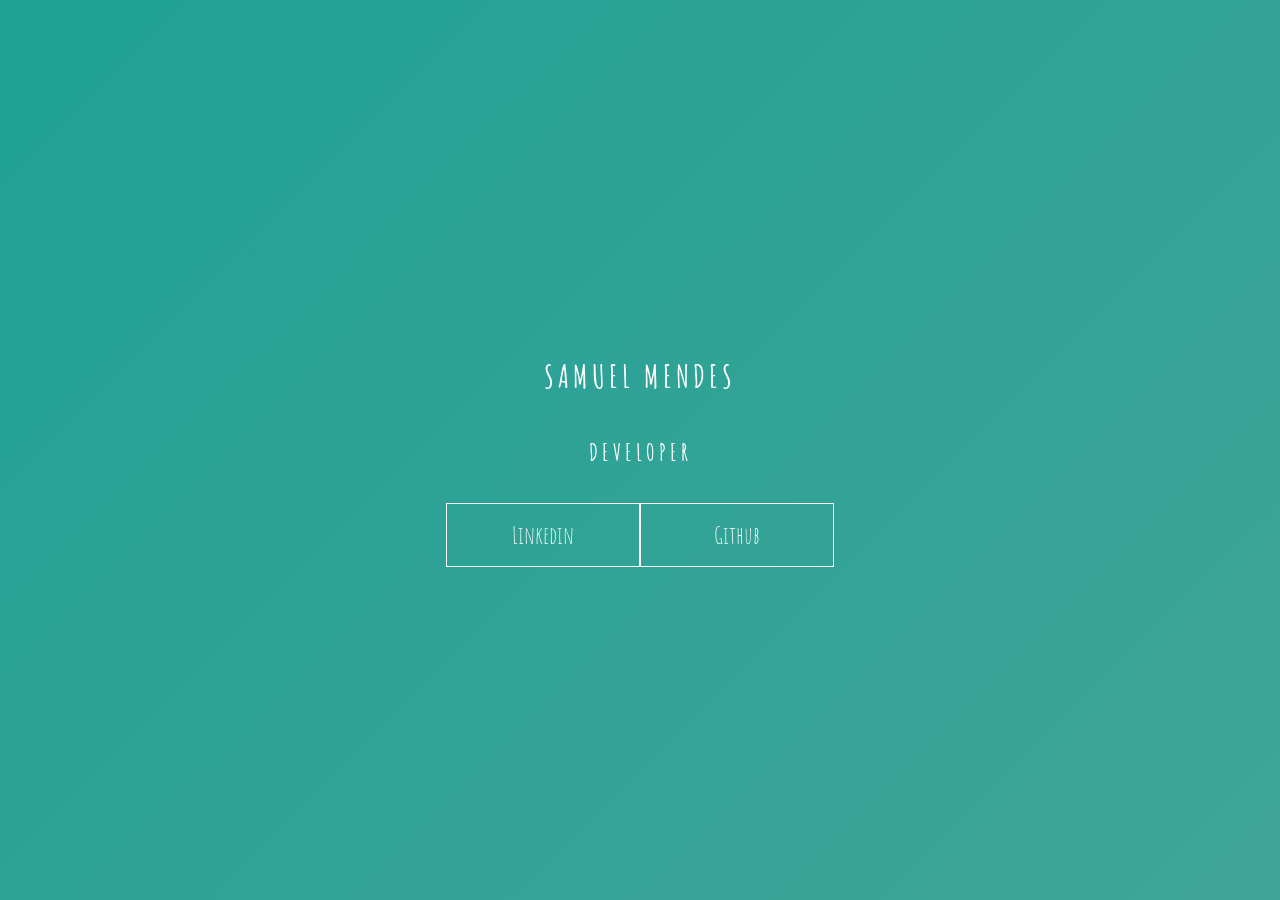
==== index.html @ 477ae82b "New update" ====
<!DOCTYPE html>
<html lang="en">
<head>
    <meta charset="UTF-8">
    <meta name="viewport" content="width=device-width, initial-scale=1.0">
    <link rel="stylesheet" href="style.css">
    <title>Samuel Mendes</title>
</head>
<body>
    <main class="wrapper">
        <h1>Samuel Mendes</h1>
        <h2>Developer</h2>
        <div class="social-media">
            <a href="#">Linkedin</a>
            <a href="#">Github</a>
        </div>
    </main>
</body>
</html>
---- style.css ----
@import url('https://fonts.googleapis.com/css2?family=Amatic+SC&display=swap');

body {
    margin: 0;
    padding: 0;
    color: #ffffff;
    font-family: 'amatic sc', sans-serif;
}

.wrapper {
    height: 100vh;
    width: 100vw;
    background: linear-gradient(-45deg, #5e0878, #085078, #4ca59b, #1fa194);
    background-size: 400% 400%;
    display: flex;
    flex-direction: column;
    justify-content: center;
    align-items: center;
    animation: backgroundTransition 8s ease-in-out infinite;
}

h1 {
    text-transform: uppercase;
    letter-spacing: 4px;
}

h2 {
    text-transform: uppercase;
    letter-spacing: 4px;
}

.social-media {
    margin-top: 1rem;
    display: flex;
}

a {
    text-decoration: none;
    color: #ffffff;
    font-size: 24px;
    padding: 1rem 4rem;
    border: 1px solid #ffffff;
    min-width: 4rem;
    display: flex;
    justify-content: center;
    align-items: center;
    transition: .5s cubic-bezier(0.55, 0.025, 0.675, 0.97);
}

a:hover {
    color: #085078;
    background-color: #ffffff;
}

@keyframes backgroundTransition {
    0% {
        background-position:  0% 80%;
    }
    50% {
        background-position: 80% 100%;
    }
    100% {
        background-position: 0% 90%;
    }
}
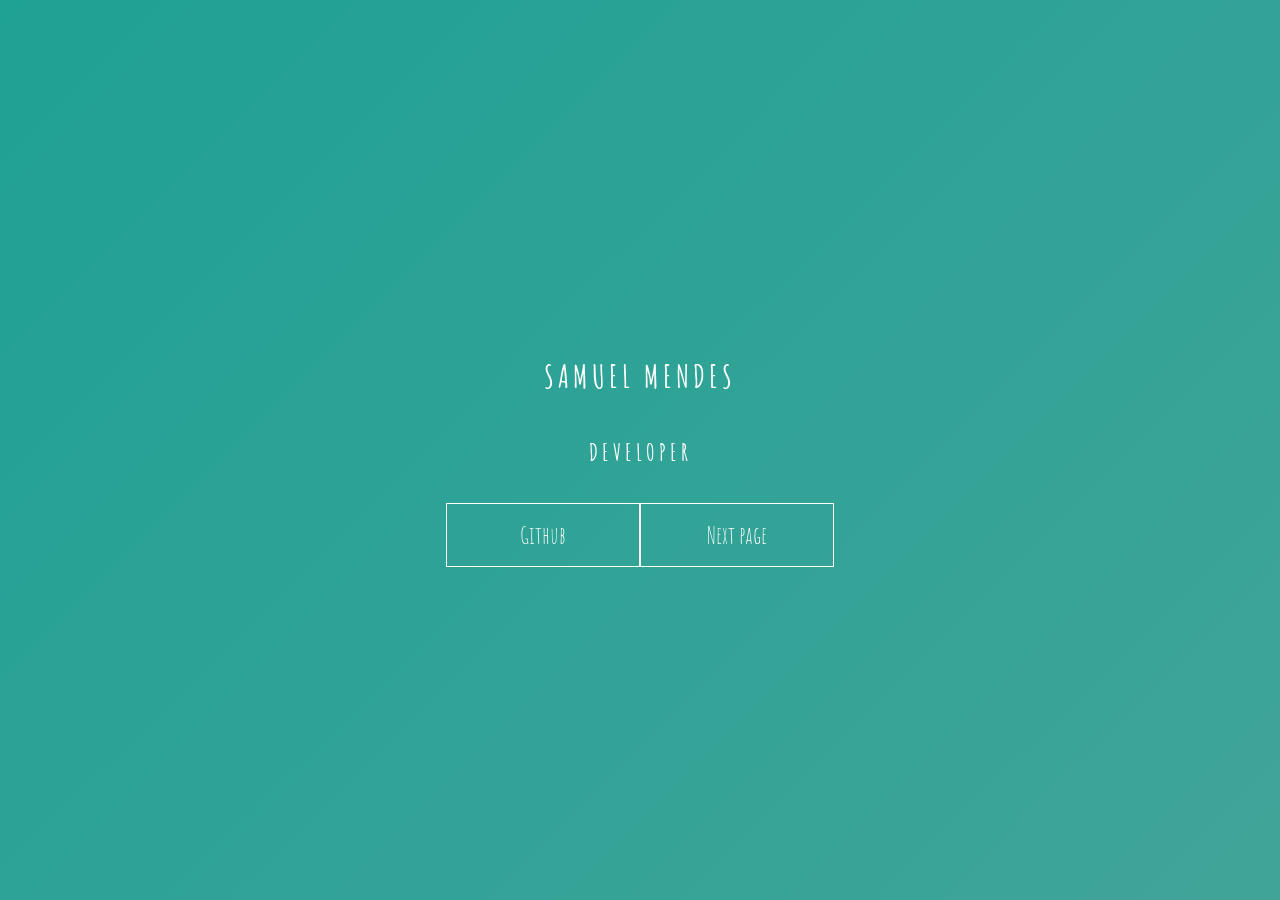
==== commit 8e2b00db: "New update to index.html" ====
--- a/index.html
+++ b/index.html
@@ -11,8 +11,8 @@
         <h1>Samuel Mendes</h1>
         <h2>Developer</h2>
         <div class="social-media">
-            <a href="#">Linkedin</a>
             <a href="#">Github</a>
+            <a href="./page2.html">Next page</a>
         </div>
     </main>
 </body>
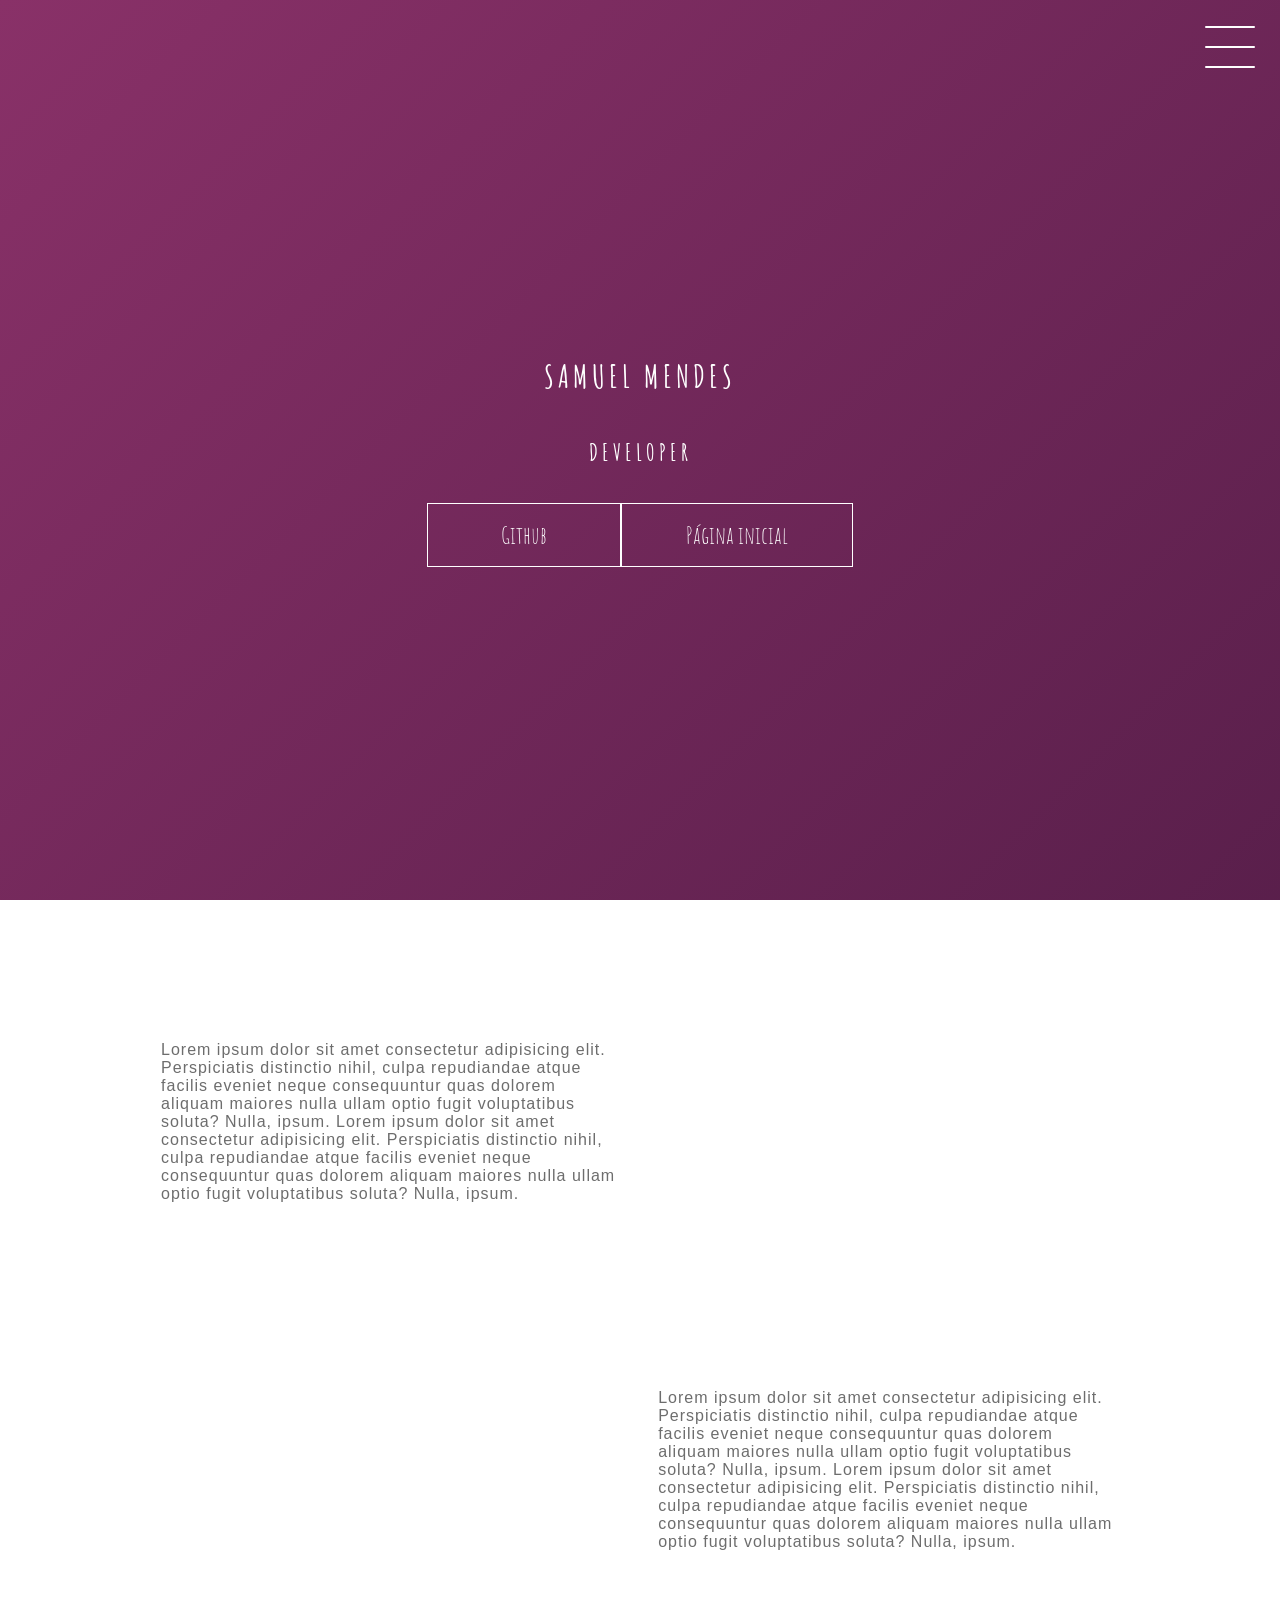
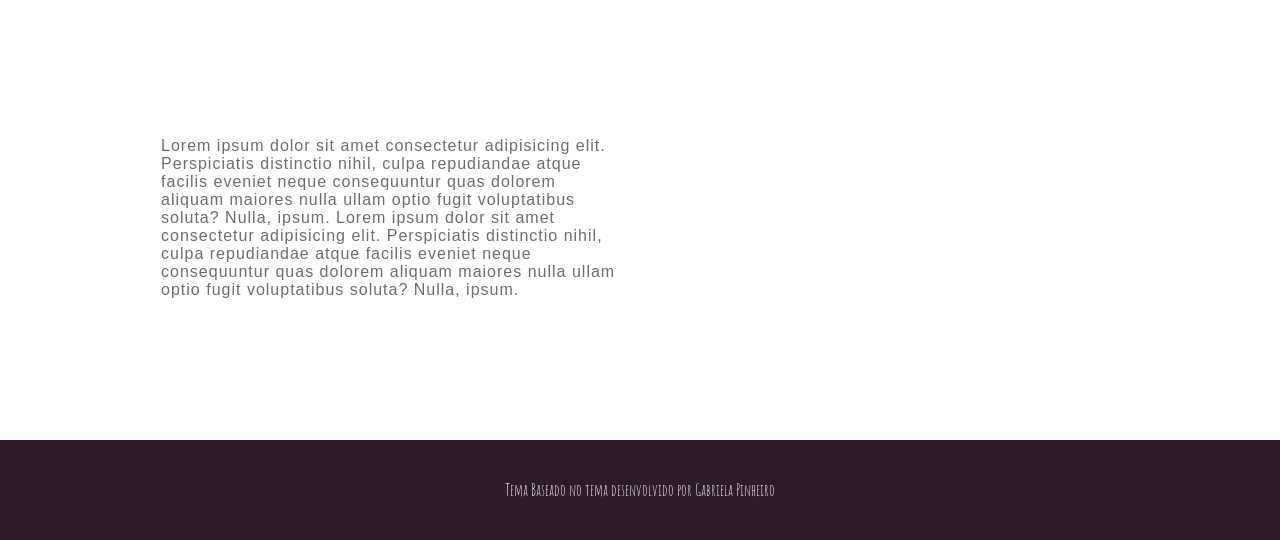
==== commit 27fb5dac: "Project page from single html file" ====
--- a/index.html
+++ b/index.html
@@ -1,19 +1,94 @@
 <!DOCTYPE html>
-<html lang="en">
+<html lang="pt-br">
 <head>
     <meta charset="UTF-8">
     <meta name="viewport" content="width=device-width, initial-scale=1.0">
-    <link rel="stylesheet" href="style.css">
+    <link rel="stylesheet" href="./css/main.css">
+    <link rel="stylesheet" href="./css/cards.css">
+    <link rel="stylesheet" href="./css/menu.css">
+    <link rel="stylesheet" href="./css/header.css">
     <title>Samuel Mendes</title>
 </head>
 <body>
-    <main class="wrapper">
+    <header class="header-wrapper">
+        <div class="header">
+            <div class="checkbox-container">
+                <div class="checkbox-wrapper">
+                    <input type="checkbox" id="toggle">
+                    <label class="checkbox" for="toggle">
+                        <div class="trace"></div>
+                        <div class="trace"></div>
+                        <div class="trace"></div>
+                    </label>
+                    <div class="menu"></div>
+                    <nav class="menu-items">
+                        <ul>
+                            <li>
+                                <a href="#">Página Inicial</a>
+                            </li>
+                            <li>
+                                <a href="#">Sobre</a>
+                            </li>
+                            <li>
+                                <a href="#">Projetos</a>
+                            </li>
+                        </ul>
+                    </nav>
+                </div>
+            </div>
+        </div>
         <h1>Samuel Mendes</h1>
         <h2>Developer</h2>
         <div class="social-media">
             <a href="#">Github</a>
-            <a href="./page2.html">Next page</a>
+            <a href="#">Página inicial</a>
         </div>
-    </main>
+    </header>
+    <div class="container">
+        <div class="card-container">
+            <div class="card-text">Lorem ipsum dolor sit amet consectetur adipisicing elit. Perspiciatis distinctio nihil, culpa repudiandae atque facilis eveniet neque
+             consequuntur quas dolorem aliquam maiores nulla ullam optio fugit voluptatibus soluta? Nulla, ipsum.
+             Lorem ipsum dolor sit amet consectetur adipisicing elit. Perspiciatis distinctio nihil, culpa repudiandae atque facilis eveniet neque
+             consequuntur quas dolorem aliquam maiores nulla ullam optio fugit voluptatibus soluta? Nulla, ipsum.
+            </div>
+            <div class="card">
+                <div class="card-wrapper">
+                    <h2>Github</h2>
+                    <p>Veja meus projetos!</p>
+                </div>
+            </div>
+        </div>
+
+        <div class="card-container">
+            <div class="card">
+                <div class="card-wrapper">
+                    <h2>Linkedin</h2>
+                    <p>Vem ver minha carreira profissional!</p>
+                </div>
+            </div>
+            <div class="card-text">Lorem ipsum dolor sit amet consectetur adipisicing elit. Perspiciatis distinctio nihil, culpa repudiandae atque facilis eveniet neque
+             consequuntur quas dolorem aliquam maiores nulla ullam optio fugit voluptatibus soluta? Nulla, ipsum.
+             Lorem ipsum dolor sit amet consectetur adipisicing elit. Perspiciatis distinctio nihil, culpa repudiandae atque facilis eveniet neque
+             consequuntur quas dolorem aliquam maiores nulla ullam optio fugit voluptatibus soluta? Nulla, ipsum.
+            </div>
+        </div>
+        
+        <div class="card-container">
+            <div class="card-text">Lorem ipsum dolor sit amet consectetur adipisicing elit. Perspiciatis distinctio nihil, culpa repudiandae atque facilis eveniet neque
+             consequuntur quas dolorem aliquam maiores nulla ullam optio fugit voluptatibus soluta? Nulla, ipsum.
+             Lorem ipsum dolor sit amet consectetur adipisicing elit. Perspiciatis distinctio nihil, culpa repudiandae atque facilis eveniet neque
+             consequuntur quas dolorem aliquam maiores nulla ullam optio fugit voluptatibus soluta? Nulla, ipsum.
+            </div>
+            <div class="card">
+                <div class="card-wrapper">
+                    <h2>Instagram</h2>
+                    <p>Ou mais do meu dia-a-dia ;)</p>
+                </div>
+            </div>
+        </div>
+    </div>
+    <footer class="footer">
+        Tema Baseado no tema desenvolvido por Gabriela Pinheiro 
+    </footer>
 </body>
 </html>
--- a/css/main.css
+++ b/css/main.css
@@ -0,0 +1,65 @@
+@import url('https://fonts.googleapis.com/css2?family=Amatic+SC&display=swap');
+
+body {
+    margin: 0;
+    padding: 0;
+    color: #ffffff;
+    font-family: 'amatic sc', sans-serif;
+}
+
+.wrapper {
+    height: 100vh;
+    width: 100vw;
+    background: linear-gradient(-45deg, #5e0878, #085078, #4ca59b, #1fa194);
+    background-size: 400% 400%;
+    display: flex;
+    flex-direction: column;
+    justify-content: center;
+    align-items: center;
+    animation: backgroundTransition 8s ease-in-out infinite;
+}
+
+h1 {
+    text-transform: uppercase;
+    letter-spacing: 4px;
+}
+
+h2 {
+    text-transform: uppercase;
+    letter-spacing: 4px;
+}
+
+.social-media {
+    margin-top: 1rem;
+    display: flex;
+}
+
+a {
+    text-decoration: none;
+    color: #ffffff;
+    font-size: 24px;
+    padding: 1rem 4rem;
+    border: 1px solid #ffffff;
+    min-width: 4rem;
+    display: flex;
+    justify-content: center;
+    align-items: center;
+    transition: .5s cubic-bezier(0.55, 0.025, 0.675, 0.97);
+}
+
+a:hover {
+    color: #085078;
+    background-color: #ffffff;
+}
+
+@keyframes backgroundTransition {
+    0% {
+        background-position:  0% 80%;
+    }
+    50% {
+        background-position: 80% 100%;
+    }
+    100% {
+        background-position: 0% 90%;
+    }
+}
--- a/css/cards.css
+++ b/css/cards.css
@@ -0,0 +1,143 @@
+
+/* CARDS */
+
+.container {
+    width: 100%;
+    height: auto;
+    display: flex;
+    flex-direction: column;
+    justify-content: space-evenly;
+    align-items: center;
+    margin: 3rem 0;
+}
+
+.card-container {
+    display: flex;
+    align-items: center;
+    justify-content: space-evenly;
+    width: 90%;
+}
+
+.card {
+    height: 300px;
+    width: 400px;
+    margin: 3rem 0 0 0;
+    background-image: url('./room.jpg');
+    background-position: center;
+    background-repeat: no-repeat;
+    background-size: cover;
+    display: flex;
+    justify-content: center;
+    align-items: center;
+    filter: grayscale(0.5);
+    color: white;
+    cursor: pointer;
+    transition: 0.3s;
+}
+
+.card-text {
+    width: 40%;
+    font-family: sans-serif;
+    letter-spacing: 1px;
+    color: rgb(109, 109, 109);
+}
+
+.card-wrapper {
+    text-align: center;
+    display: flex;
+    flex-direction: column;
+    justify-content: center;
+    align-items: center;
+    position: relative;
+}
+
+.card-wrapper::before {
+    content: '';
+    position: absolute;
+    height: 100px;
+    width: 100px;
+    display: block;
+    border: 1px solid white;
+    opacity: 0;
+    transition: 0.3s;
+}
+
+.card-wrapper h2 {
+    font-size: 40px;
+    text-transform: uppercase;
+    letter-spacing: 4px;
+    margin: 0;
+    transition: 0.3s;
+}
+
+.card-wrapper p {
+    font-size: 0;
+    visibility: hidden;
+    opacity: 0;
+    font-weight: bold;
+    text-transform: uppercase;
+    transition: 0.3s;
+}
+
+.card:hover {
+    filter: unset;
+}
+
+.card:hover > .card-wrapper::before {
+    height: 250px;
+    width: 350px;
+    opacity: 1;
+}
+
+.card:hover > .card-wrapper p {
+    opacity: 1;
+    visibility: visible;
+    font-size: 14px;
+}
+
+/* FOOTER */
+
+.footer {
+    width: 100%;
+    height: 100px;
+    background-color: #2E1C2B;
+    display: flex;
+    justify-content: center;
+    align-items: center;
+}
+
+@media (max-width: 800px) {
+    .social-media {
+        display: flex;
+        flex-direction: column;
+    }
+
+    .container {
+        margin-top: 0;
+    }
+
+    .card-container {
+        flex-direction: column;
+    }
+
+    .container .card-container:nth-child(1),
+    .container .card-container:nth-child(3) {
+        flex-direction: column-reverse;
+    }
+
+    .card {
+        height: 250px;
+        width: 250px;
+    }
+
+    .card-text {
+        width: 90%;
+        margin-top: 2rem;
+        text-align: center;
+    }
+
+    .card:hover > .card-wrapper::before {
+        height: 190px;
+        width: 190px;
+    }
+}
--- a/css/menu.css
+++ b/css/menu.css
@@ -0,0 +1,129 @@
+
+/* MENU */
+
+.menu {
+    position: absolute;
+    top: 28px;
+    right: 30px;
+    background: transparent;
+    height: 40px;
+    width: 40px;
+    border-radius: 50%;
+    box-shadow: 0px 0px 0px 0px white;
+    z-index: -1;
+    transition: 400ms ease-in-out 0s;
+}
+
+.menu-items {
+    position: fixed;
+    top: 0;
+    left: 0;
+    width: 100%;
+    height: 100vh;
+    display: flex;
+    justify-content: center;
+    align-items: center;
+    z-index: 2;
+    opacity: 0;
+    visibility: hidden;
+    transition: 400ms ease-in-out 0s;
+}
+
+.menu-items ul {
+    list-style-type: none;
+}
+
+.menu-items ul li a{
+    margin: 10px 0;
+    color: #2E1C2B;
+    text-decoration: none;
+    text-transform: uppercase;
+    letter-spacing: 4px;
+    font-size: 40px;
+}
+
+/* ANIMAÇÃO DO MENU */
+
+#toggle:checked + .checkbox .trace:nth-child(1) {
+    transform: rotate(45deg);
+    background-color: #2E1C2B;
+    top: 47px;
+}
+
+#toggle:checked + .checkbox .trace:nth-child(2) {
+    transform:  translateX(-100px);
+    width: 30px;
+    visibility: hidden;
+    opacity: 0;
+}
+
+#toggle:checked + .checkbox .trace:nth-child(3) {
+    transform: rotate(-45deg);
+    background-color: #2E1C2B;
+    top: 48px;
+}
+
+#toggle:checked + .checkbox {
+    background-color: white;
+}
+
+#toggle:checked ~ .menu{
+    box-shadow: 0px 0px 0px 100vmax white;
+    z-index: 1;
+}
+
+#toggle:checked ~ .menu-items{
+    visibility: visible;
+    opacity: 1;
+}
+
+
+
+/* MENU HAMBURGUER */
+
+.checkbox-container {
+    display: flex;
+    justify-content: center;
+    align-items: center;
+}
+
+.checkbox {
+    height: 100px;
+    width: 100px;
+    position: absolute;
+    top: 0;
+    right: 0;
+    display: flex;
+    justify-content: center;
+    cursor: pointer;
+    z-index: 9999;
+    transition: 400ms ease-in-out 0s;
+}
+
+.checkbox .trace {
+    width: 50px;
+    height: 2px;
+    background-color: white;
+    position: absolute;
+    border-radius: 4px;
+    transition: 0.5s ease-in-out;
+}
+
+.checkbox .trace:nth-child(1) {
+    top: 26px;
+    transform: rotate(0);
+}
+
+.checkbox .trace:nth-child(2) {
+    top: 46px;
+    transform: rotate(0);
+}
+
+.checkbox .trace:nth-child(3) {
+    top: 66px;
+    transform: rotate(0);
+}
+
+#toggle {
+    display: none;
+}
--- a/css/header.css
+++ b/css/header.css
@@ -0,0 +1,60 @@
+
+/* HEADER */
+
+.header-wrapper {
+    height: 100vh;
+    width: 100vw;
+    background: linear-gradient(-45deg, #050404, #2E1C2B, #4A1942, #893168);
+    background-size: 400% 400%;
+    display: flex;
+    flex-direction: column;
+    justify-content: center;
+    align-items: center;
+    animation: backgroundTransition 8s ease-in-out infinite;
+    position: relative;
+}
+
+h1 {
+    text-transform: uppercase;
+    letter-spacing: 4px;
+}
+
+h2 {
+    text-transform: uppercase;
+    letter-spacing: 4px;
+}
+
+.social-media {
+    margin-top: 1rem;
+    display: flex;
+}
+
+.social-media a {
+    text-decoration: none;
+    color: #ffffff;
+    font-size: 24px;
+    padding: 1rem 4rem;
+    border: 1px solid #ffffff;
+    min-width: 4rem;
+    display: flex;
+    justify-content: center;
+    align-items: center;
+    transition: .5s cubic-bezier(0.55, 0.025, 0.675, 0.97);
+}
+
+a:hover {
+    color: #2E1C2B;
+    background-color: #ffffff;
+}
+
+@keyframes backgroundTransition {
+    0% {
+        background-position:  0% 80%;
+    }
+    50% {
+        background-position: 80% 100%;
+    }
+    100% {
+        background-position: 0% 90%;
+    }
+}
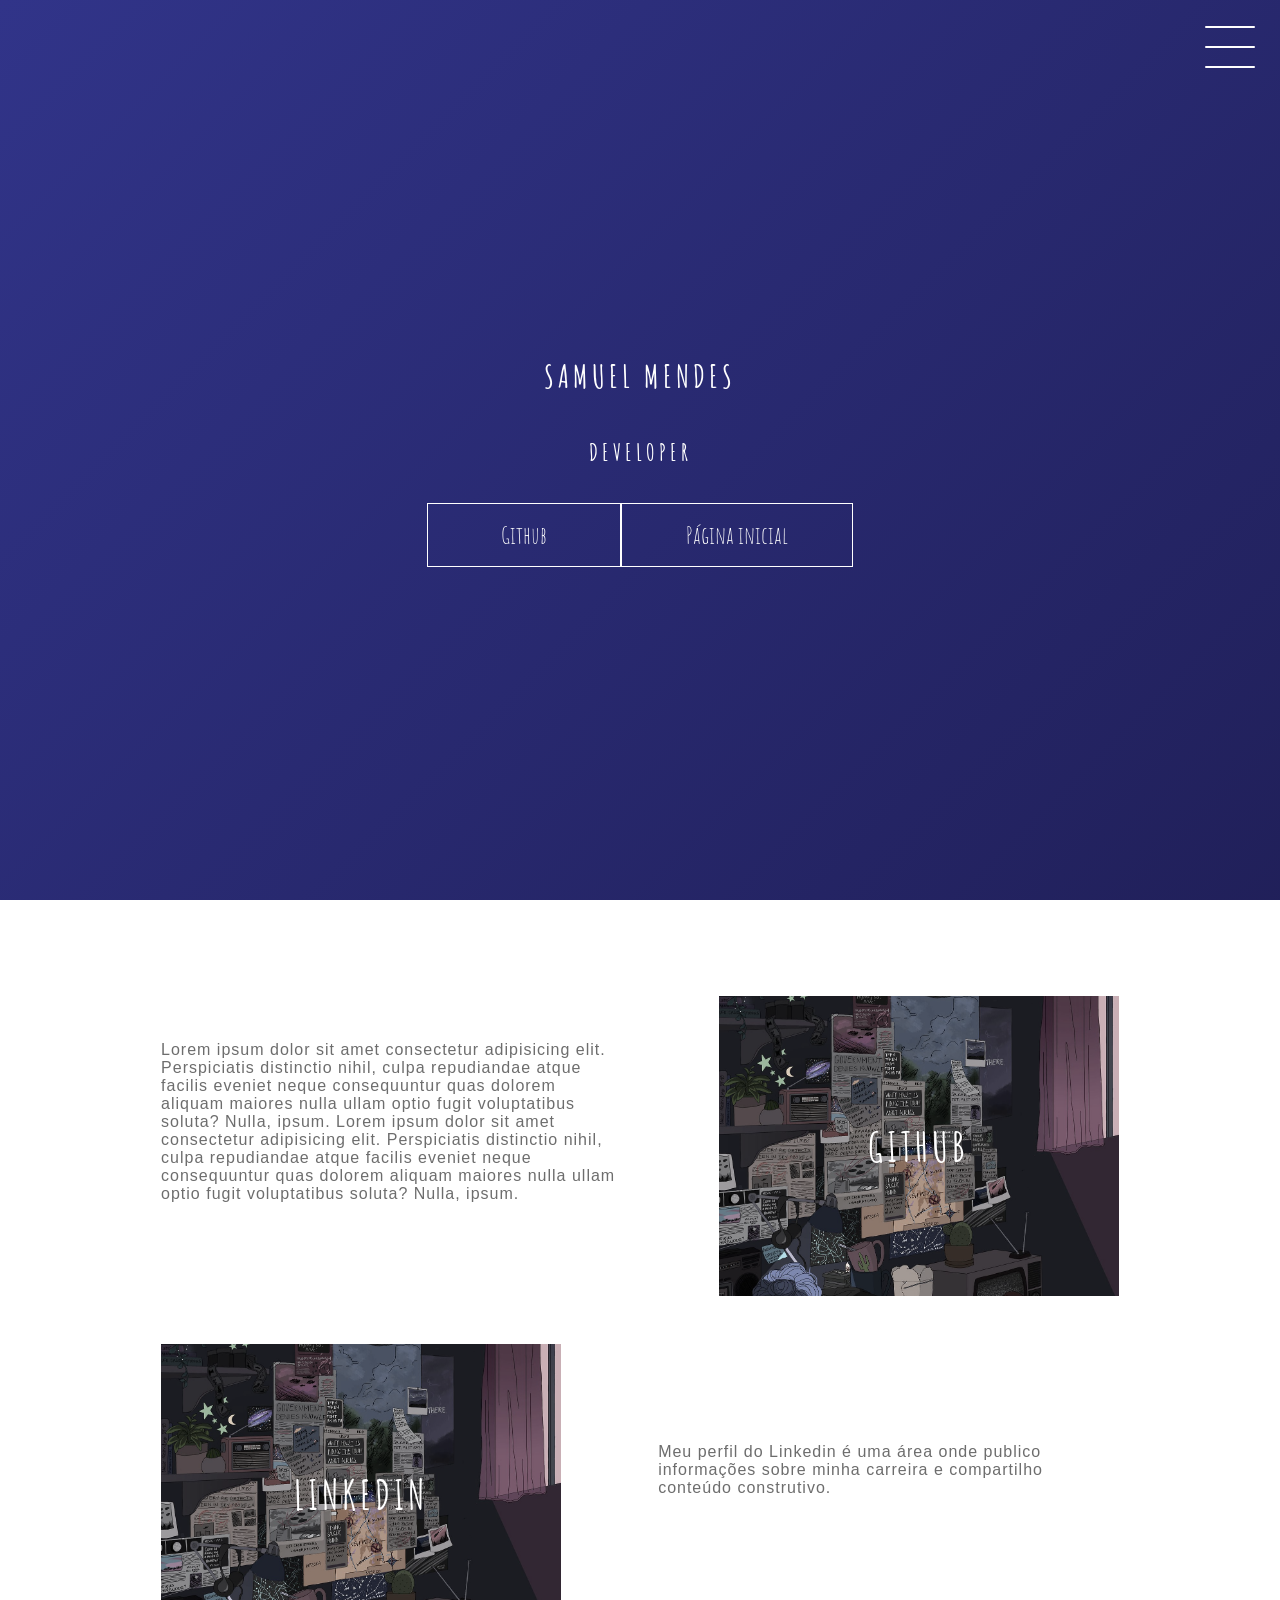
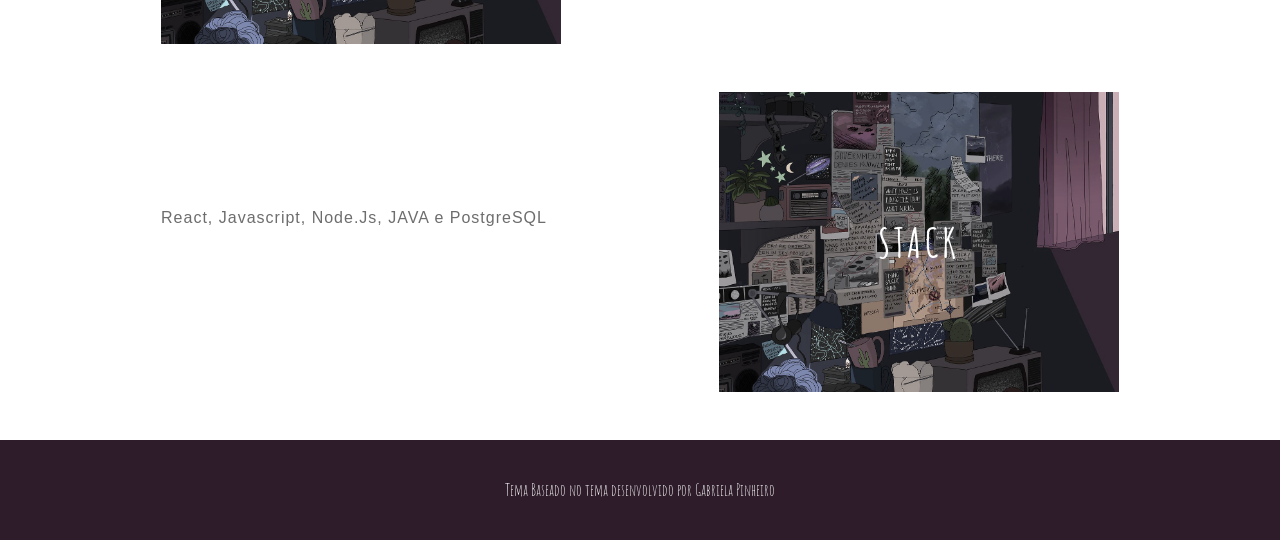
==== commit db053677: "New update" ====
--- a/index.html
+++ b/index.html
@@ -63,26 +63,20 @@
             <div class="card">
                 <div class="card-wrapper">
                     <h2>Linkedin</h2>
-                    <p>Vem ver minha carreira profissional!</p>
+                    <p>Detalhes profissionais e feed positivo</p>
                 </div>
             </div>
-            <div class="card-text">Lorem ipsum dolor sit amet consectetur adipisicing elit. Perspiciatis distinctio nihil, culpa repudiandae atque facilis eveniet neque
-             consequuntur quas dolorem aliquam maiores nulla ullam optio fugit voluptatibus soluta? Nulla, ipsum.
-             Lorem ipsum dolor sit amet consectetur adipisicing elit. Perspiciatis distinctio nihil, culpa repudiandae atque facilis eveniet neque
-             consequuntur quas dolorem aliquam maiores nulla ullam optio fugit voluptatibus soluta? Nulla, ipsum.
+            <div class="card-text">Meu perfil do Linkedin é uma área onde publico informações sobre minha carreira e compartilho conteúdo construtivo.
             </div>
         </div>
         
         <div class="card-container">
-            <div class="card-text">Lorem ipsum dolor sit amet consectetur adipisicing elit. Perspiciatis distinctio nihil, culpa repudiandae atque facilis eveniet neque
-             consequuntur quas dolorem aliquam maiores nulla ullam optio fugit voluptatibus soluta? Nulla, ipsum.
-             Lorem ipsum dolor sit amet consectetur adipisicing elit. Perspiciatis distinctio nihil, culpa repudiandae atque facilis eveniet neque
-             consequuntur quas dolorem aliquam maiores nulla ullam optio fugit voluptatibus soluta? Nulla, ipsum.
+            <div class="card-text">React, Javascript, Node.Js, JAVA e PostgreSQL 
             </div>
             <div class="card">
                 <div class="card-wrapper">
-                    <h2>Instagram</h2>
-                    <p>Ou mais do meu dia-a-dia ;)</p>
+                    <h2>STACK</h2>
+                    <p>As tecnologias que uso na atualidade</p>
                 </div>
             </div>
         </div>
--- a/css/main.css
+++ b/css/main.css
@@ -10,7 +10,7 @@
 .wrapper {
     height: 100vh;
     width: 100vw;
-    background: linear-gradient(-45deg, #5e0878, #085078, #4ca59b, #1fa194);
+    background: linear-gradient(-45deg, #3302a5, #10fafe, #fffd9d, #eaff00);
     background-size: 400% 400%;
     display: flex;
     flex-direction: column;
--- a/css/cards.css
+++ b/css/cards.css
@@ -22,7 +22,7 @@
     height: 300px;
     width: 400px;
     margin: 3rem 0 0 0;
-    background-image: url('./room.jpg');
+    background-image: url('../images/room.jpg');
     background-position: center;
     background-repeat: no-repeat;
     background-size: cover;
--- a/css/header.css
+++ b/css/header.css
@@ -4,7 +4,7 @@
 .header-wrapper {
     height: 100vh;
     width: 100vw;
-    background: linear-gradient(-45deg, #050404, #2E1C2B, #4A1942, #893168);
+    background: linear-gradient(-45deg, #050504, #1c1c2e, #1b194a, #313489);
     background-size: 400% 400%;
     display: flex;
     flex-direction: column;
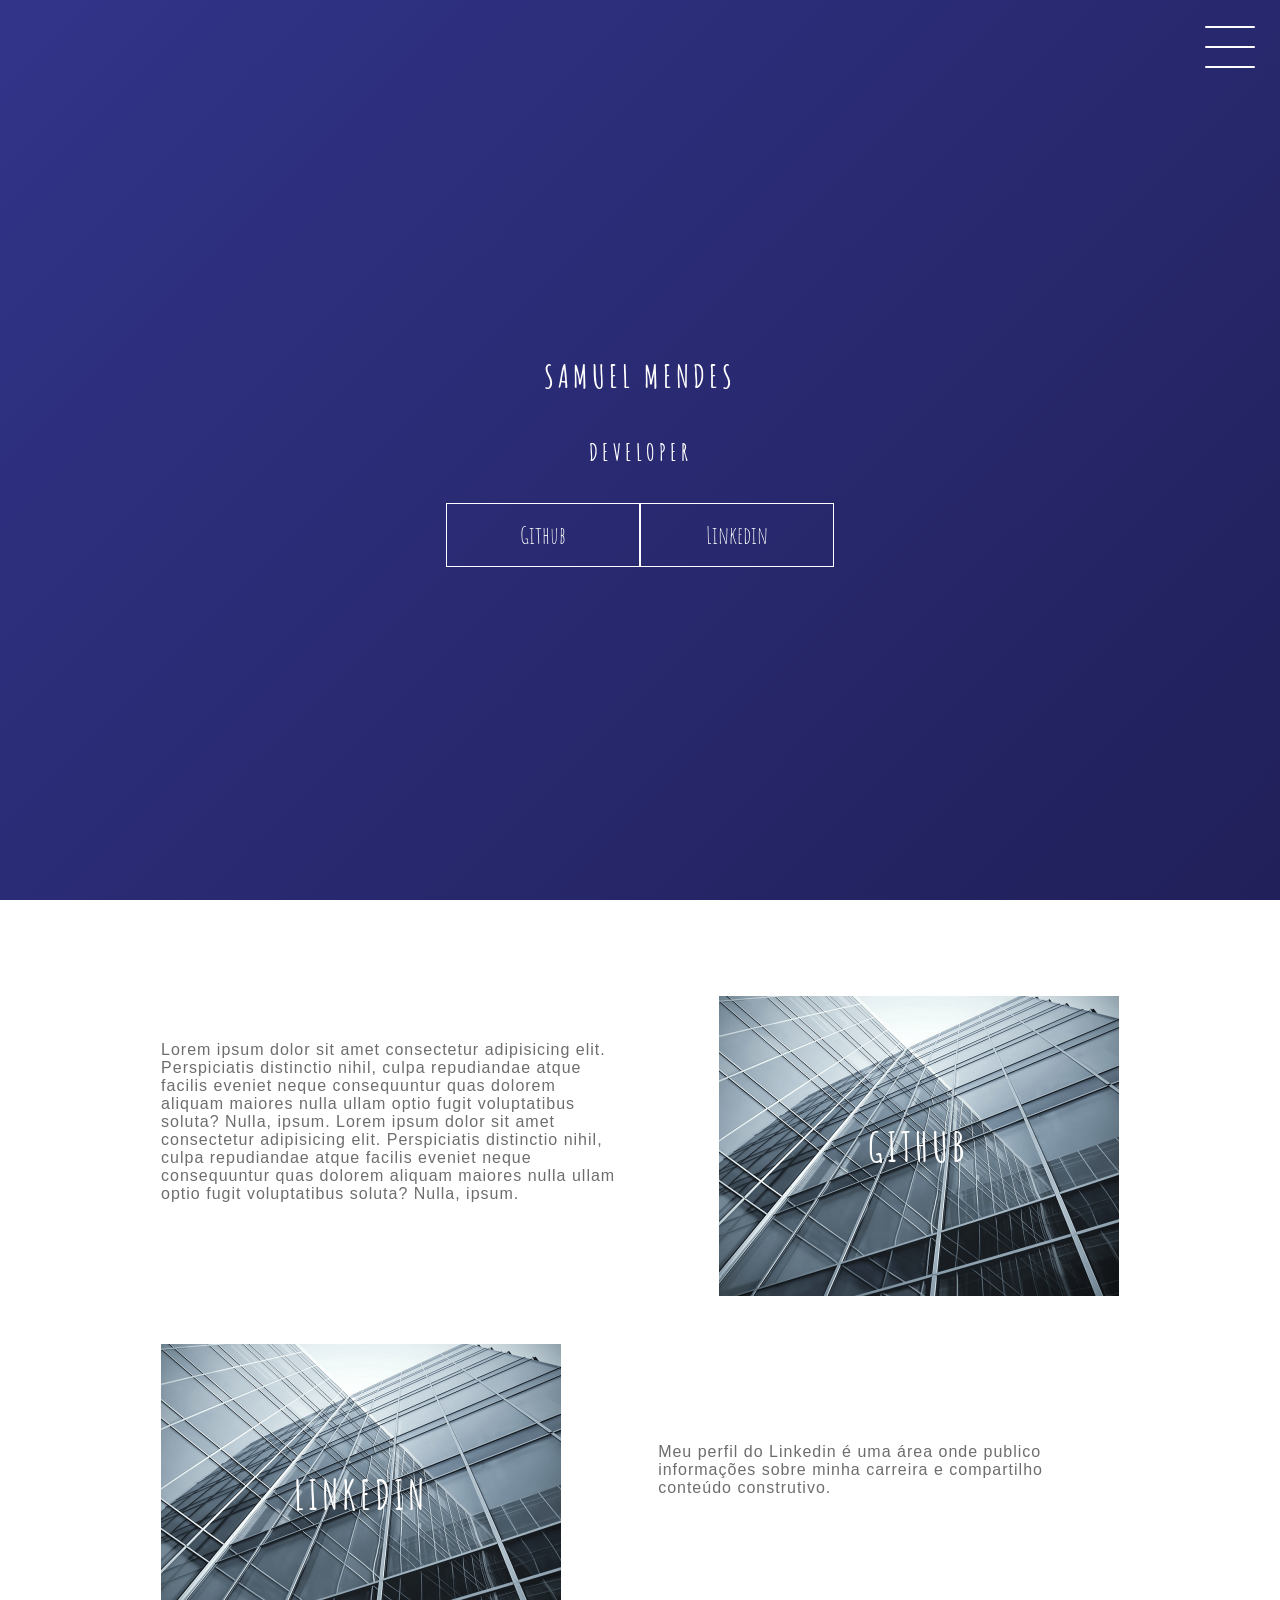
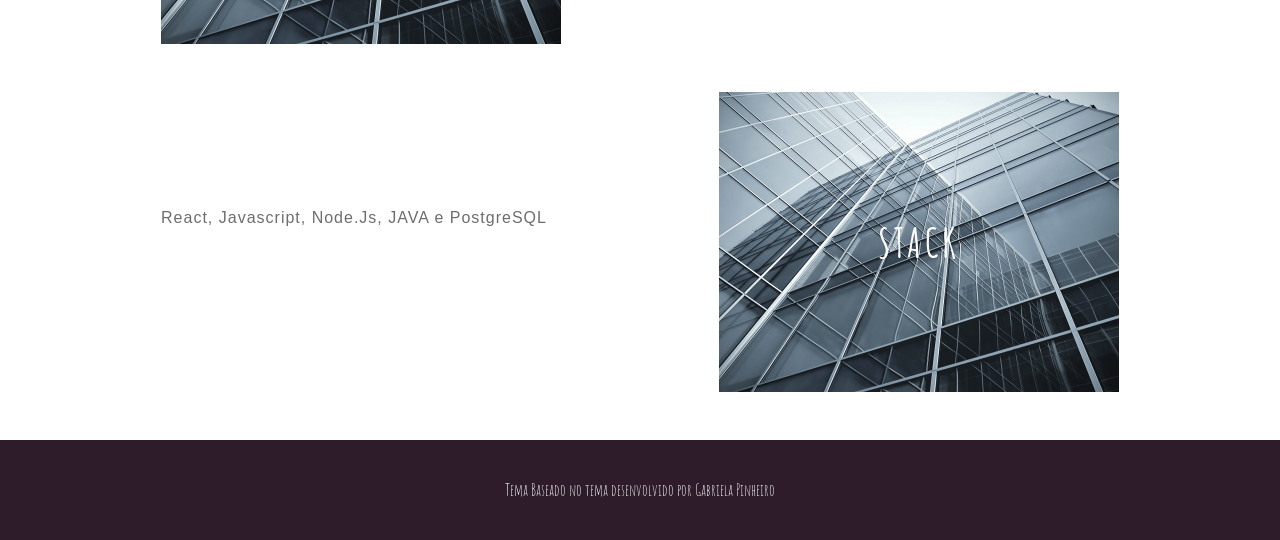
==== commit 00f2898f: "Changed text" ====
--- a/index.html
+++ b/index.html
@@ -41,7 +41,7 @@
         <h2>Developer</h2>
         <div class="social-media">
             <a href="#">Github</a>
-            <a href="#">Página inicial</a>
+            <a href="#">Linkedin</a>
         </div>
     </header>
     <div class="container">
--- a/css/cards.css
+++ b/css/cards.css
@@ -22,7 +22,7 @@
     height: 300px;
     width: 400px;
     margin: 3rem 0 0 0;
-    background-image: url('../images/room.jpg');
+    background-image: url('../images/solar.jpg');
     background-position: center;
     background-repeat: no-repeat;
     background-size: cover;
